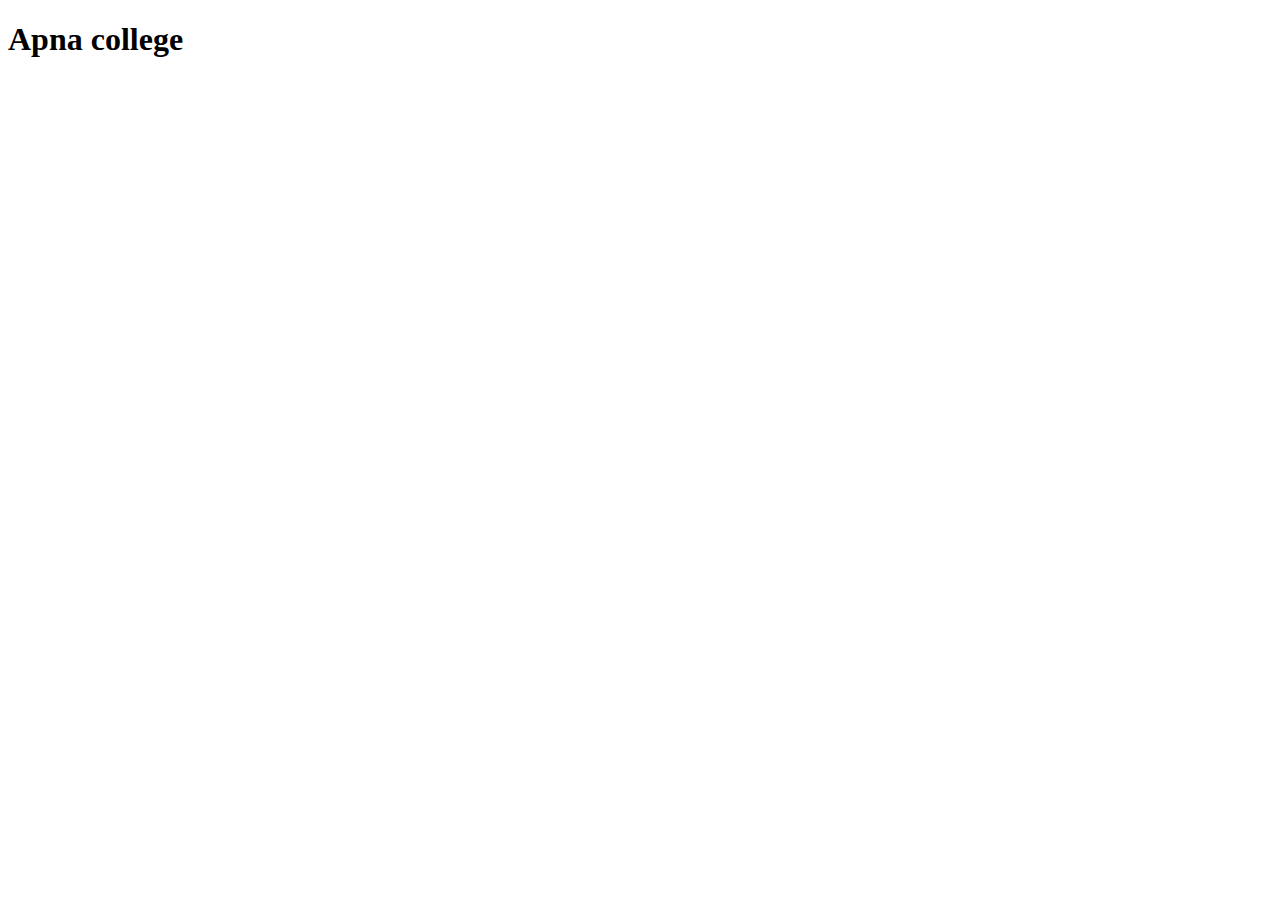
==== index.html @ 5c02fd07 "first commit" ====
<!DOCTYPE html>
<html lang="en">
<head>
    <meta charset="UTF-8">
    <meta name="viewport" content="width=device-width, initial-scale=1.0">
    <title>To do app</title>

    <link rel="stylesheet" href="stylee.css"/>
</head>
<body>
   <h1>Apna college</h1>

    <script src="app.js"></script>
</body>
</html>
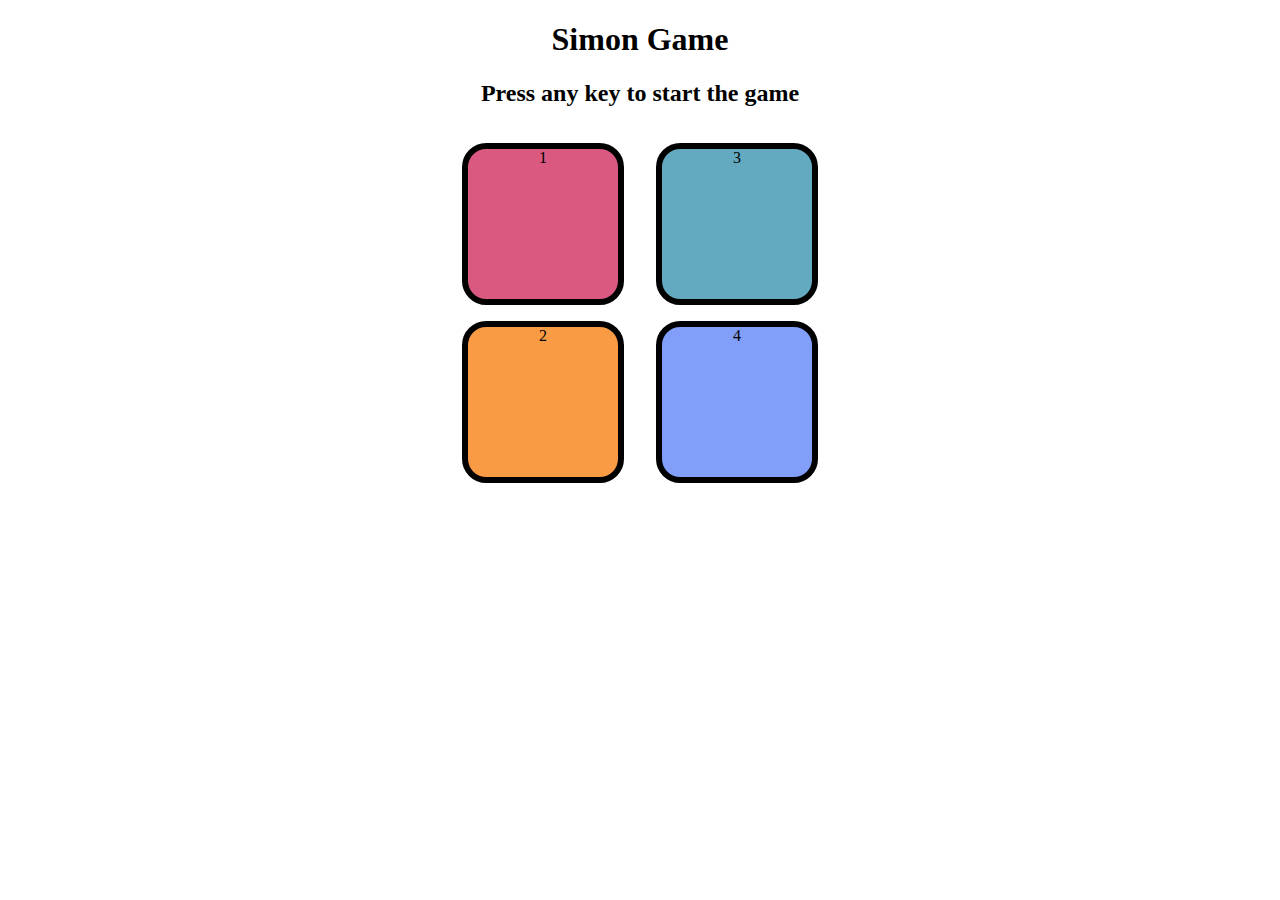
==== commit 5e96c4f9: "Fixed Simon Game" ====
--- a/index.html
+++ b/index.html
@@ -3,13 +3,26 @@
 <head>
     <meta charset="UTF-8">
     <meta name="viewport" content="width=device-width, initial-scale=1.0">
-    <title>To do app</title>
+    <title>Simon Says Game</title>
 
-    <link rel="stylesheet" href="stylee.css"/>
+    <link rel="stylesheet" href="simon.css"/>
 </head>
 <body>
-   <h1>Apna college</h1>
+    
+    <h1>Simon Game</h1>
+    <h2>Press any key to start the game</h2>
 
-    <script src="app.js"></script>
+    <div class="btn-container">
+        <div class="line-one">
+            <div class="btn red" type="button" id="red">1</div>
+        <div class="btn yellow" type="button" id="yellow">2</div>
+        </div>
+        <div class="line-two">
+            <div class="btn green" type="button" id="green">3</div>
+        <div class="btn purple" type="button" id="purple">4</div>
+        </div>
+    </div>
+    <script src="simon.js"></script>
+    
 </body>
 </html>--- a/simon.css
+++ b/simon.css
@@ -0,0 +1,35 @@
+body{
+    text-align: center;
+}
+.btn{
+    height: 150px;
+    width: 150px;
+    border-radius: 15%;
+    border: 6px solid black;
+    margin: 1rem;
+}
+.btn-container{
+    display: flex;
+    justify-content: center;
+}
+.yellow{
+    background-color: #f99b45;
+}
+.red{
+    background-color:#d95980;
+}
+
+.green{
+    background-color: #63aac0;
+}
+
+.purple{
+    background-color:#819ff9; ;
+}
+.flash{
+    background-color: white;;
+}
+
+.userflash{
+    background-color: green;
+}